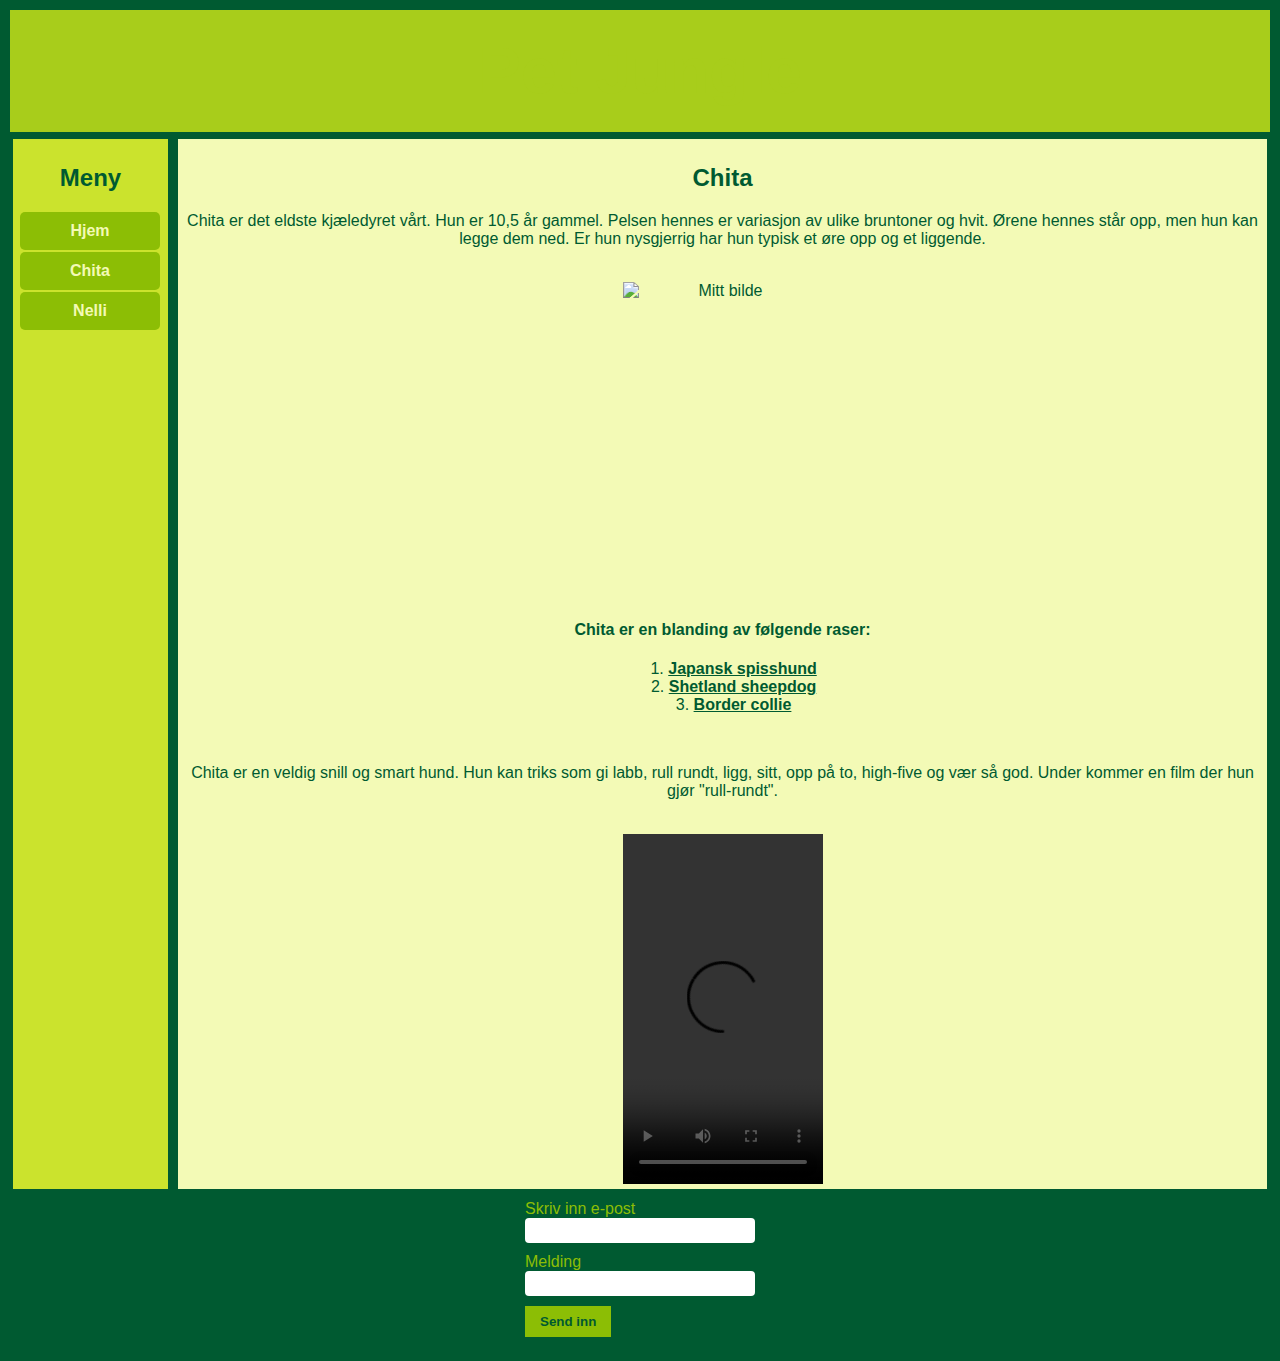
==== chita.html @ 7924e0e8 "Add files via upload" ====
<!doctype html>

<html>

<head>

	<title> Chita </title>

	<meta charset="UTF-8">
<link rel="stylesheet" href="stilark.css">

</head>

<body>
<div class="innpakning"> 

<div class="topptekst">
    <div id="overskrift">
<h1> Pet Jungle </h1> 
</div>

</div>

<div class="meny">
<h2> Meny </h2>
<ul>
	<li><a href="index.html">Hjem</a></li>
	<li><a href="chita.html">Chita</a></li>
	<li><a href="nelli.html">Nelli</a></li> 
<ul>
<!-- uordnet liste-->
 </div>

<div class="innhold">

<h2> Chita </h2>

<p>Chita er det eldste kjæledyret vårt. Hun er 10,5 år gammel. 
    Pelsen hennes er variasjon av ulike bruntoner og hvit.
     Ørene hennes står opp, men hun kan legge dem ned. 
     Er hun nysgjerrig har hun typisk et øre opp og et liggende.  
</p>
<br>
<div id="bilde">
    <img src="img/CHITA.JPG" alt="Mitt bilde" width="200" height="300" >
</div>

<br>
 <h4>Chita er en blanding av følgende raser:</h4>
  <Ol>
      <li> <a href="https://no.wikipedia.org/wiki/Japansk_spisshund" target="_blank"> Japansk spisshund</a></li>
      <li> <a href="https://no.wikipedia.org/wiki/Shetland_sheepdog" target="_blank"> Shetland sheepdog</a></li>
      <li><a href="https://no.wikipedia.org/wiki/Border_collie" target="_blank"> Border collie</a></li>
  </Ol>

  
<br>
  <p> Chita er en veldig snill og smart hund. 
      Hun kan triks som gi labb, rull rundt, ligg, sitt, opp på to, high-five og vær så god. 
    Under kommer en film der hun gjør "rull-rundt".</p>
    <br>

    <div class="film">
    <video width="200" height="350" controls>
        <source src="mov/rullrundt.mp4" type="video/mp4">
        Din nettleser støtter ikke video-elementet.
    </video>
</div>
</div>

 </div> <!-- innpakning -->

 <div id="bottom">
    <form method="GET">
        Skriv inn e-post
        <input type="text" name="dittnavn">
        
        Melding
        <input type="text" name="favorittfilm">
        
        <input type="submit" name="sendinn" value="Send inn">
    </form>
  </div>
  <!-- skjema i bunden-->
</body>

</html>
---- stilark.css ----
.innpakning { 
    width: 100%; /* innpakningens bredde */
    background-color: #005A31;  
    margin: auto; /* like stor høyre- og venstremarg */
     display: flex; /* angir bruk av flexbox */
     flex-direction: row; /* plasserer innholdet i en rad */ 
    flex-wrap: wrap; /* bryte rader */
    font-family: "Century Gothic", Arial , serif;
    color: #005A31;
     } 
     .topptekst {
    display: flex;
    justify-content: center;
    align-items: center;
    font-size: 200%;
    flex-basis: 100%; /* fyller bredden til innpakningen */ 
    height: 120px; /* toppteksthøyde */ 
    background-color: #A8CD1B; 
     padding: 1px; /* avstand mellom bokskant og innhold */ 
    margin: 2px; /* luft rundt topptekstboks */ 
    order: 1; /* bestemmer rekkefølgen til boksene */
    font-family: "Century Gothic", Arial , sans-serif;
    color: #A8CD1B ;
    background-image: url('img/lemur4.PNG');

    } 

    .meny { 
    flex-basis: 145px; /* aldri smalere enn 145 px */ 
    background-color: #CBE32D; 
    padding: 5px; /* avstand mellom bokskant og innhold */ 
    margin: 5px; /* luft rundt menyboks */ 
    order: 2; /* bestemmer rekkefølgen til boksene */
    color: #005A31;
    text-align: center;
    

     } 
    .innhold { 
    background-color: #F3FAB6; 
     flex: 1; /* fylle ut all ledig plass i bredden */
     order: 3; /* bestemmer rekkefølgen til boksene */
    padding: 5px; /* avstand mellom bokskant og innhold */ 
    margin: 5px; /* luft rundt menyboks */ 
    text-align: center;

    }

#bottom {
    flex-basis: 100%; /* fylle innpakningens bredde */ 
    height: 150px; /* toppteksthøyde */ 
    background-color: #005A31; /* mørkegrønn */
     padding: 3px; /* avstand  bokskant og innhold */ 
    margin: 3px; 
    order: 4; 
    font-family: "Century Gothic", Arial , sans-serif;
    color: #8cbe05;
    display: flex;
    justify-content: center;
}
    
body {
    background-color: #005A31;
}


ul {
    list-style-type: none; /* fjerne kulepunkter */
    margin: 0; /* fjerne  mellomrom */
    padding: 0; /* fjerne mellomrom */
}
ul a {
    display: block; /* gjør lenker til block */
    width: 120px; /* boksbredde */
    padding: 10px; /* avstand bokskant og innhold */
    border-radius: 5px; /* avrundet kant */
    margin: 2px; /* avstand  bokser */
    color: #F3FAB6; /* lys gul farge */
    font-weight: bold; /* fet tekst */
    text-decoration: none; /* fjerner understrek */
    background-color: #8cbe05; /* grønn */
}
ul a:hover {
    background-color: burlywood;
}


input[type="text"] {
    display: block; /* gjør om til block */
    width: 220px; /* tekstfeltet sin bredde */
    padding: 5px; /* avstand mellom bokskant og innhold */
    color: #005A31; 
    border: none; /* ikke kantlinje */
    border-radius: 4px; /* avrundet kantlinje */
    margin-bottom: 10px; /* luft under tekstfelt */
}

input[type="submit"] {
    display: block; /* omgjør til block */
    padding: 8px 15px;  /* avstand bokskant og innhold */
    font-weight: bold; /* fet tekst */
    color: #005A31; 
    border: none; /* ingen kantlinje */
    background-color: #8cbe05; 
}

#bilde {
    display: flex;
    justify-content: center; /* setter i midten, vertikal retning*/
}

.film {
    display: flex;
    justify-content: center; /* setter i midten, vertikal retning*/
}


table {
    border-collapse: collapse; /* fjerner mellomrom mellom rader/kolonner */
    display: flex;
    justify-content: center; /* setter i midten, vertikal retning*/
}
th {
    background-color: #005A31; 
    border: 1px solid #F3FAB6; 
    padding: 5px; /* avstand  bokskant og innhold */
    color: #F3FAB6;
}
td {
    background-color: #A8CD1B; /* knasj grønn */
    border: 1px dotted #F3FAB6; /* lys gul */
    padding: 5px; /* avstand mellom bokskant og innhold */
    color: #F3FAB6; 
}

ol {
    display: flex;
    flex-direction:  column; /*flexbox*/
    align-items: center; /*horisontal retning*/
    
}



 a {
    color:#005A31;
    font-weight: bolder;
}
 a:hover {
    color: #8cbe05; 
}
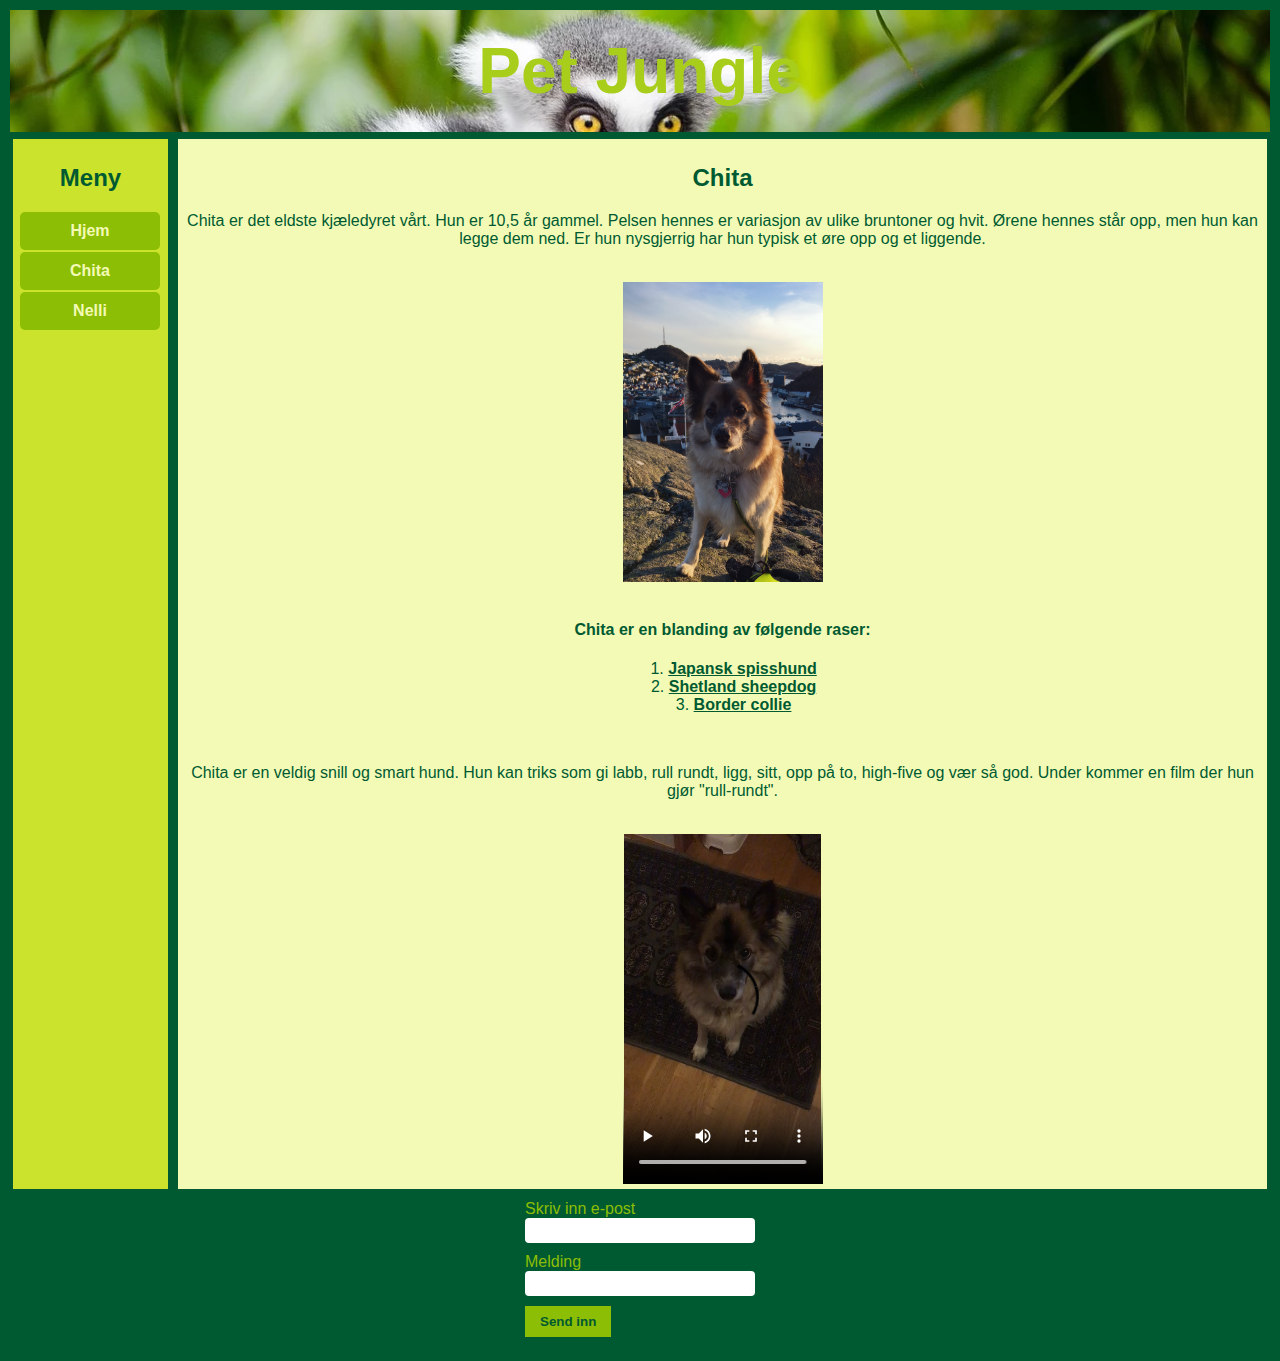
==== commit b1fc0b9d: "Update chita.html" ====
--- a/chita.html
+++ b/chita.html
@@ -27,7 +27,7 @@
 	<li><a href="index.html">Hjem</a></li>
 	<li><a href="chita.html">Chita</a></li>
 	<li><a href="nelli.html">Nelli</a></li> 
-<ul>
+</ul>
 <!-- uordnet liste-->
  </div>
 
@@ -84,4 +84,4 @@
   <!-- skjema i bunden-->
 </body>
 
-</html>+</html>
